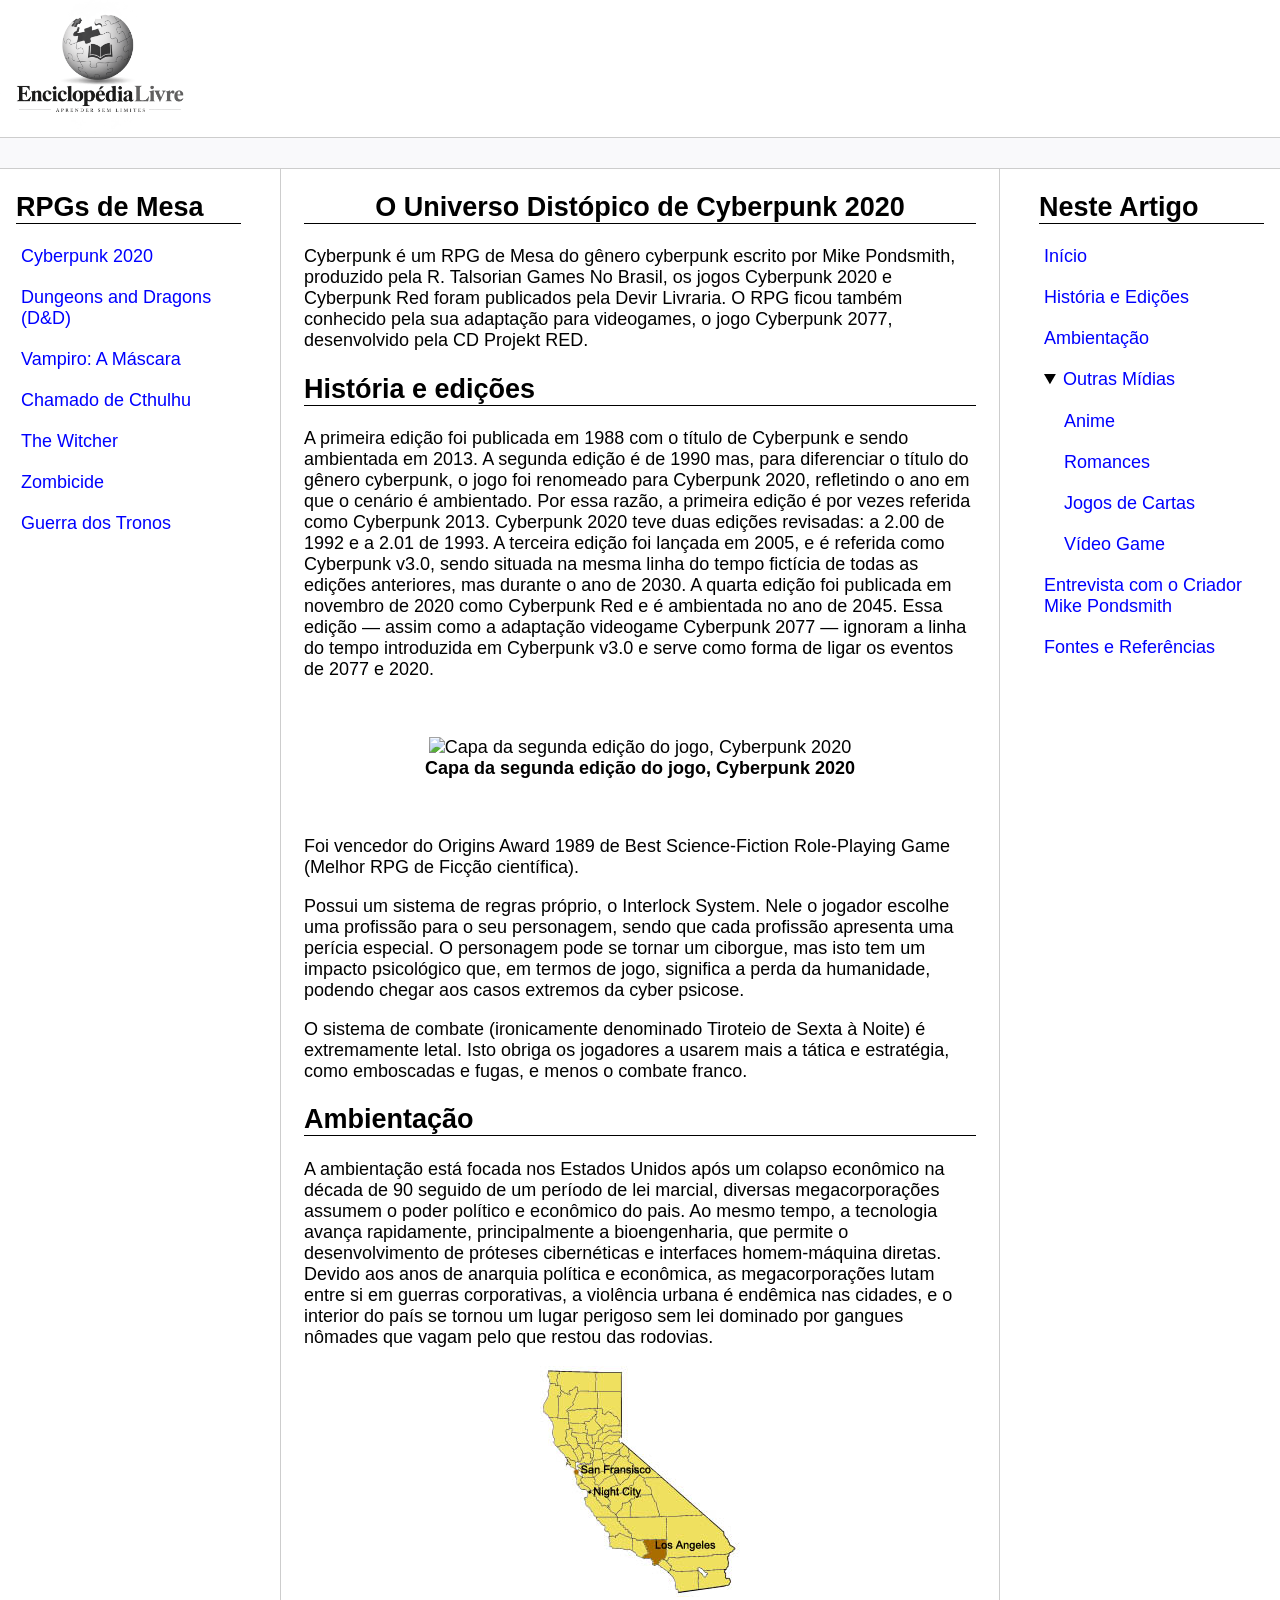
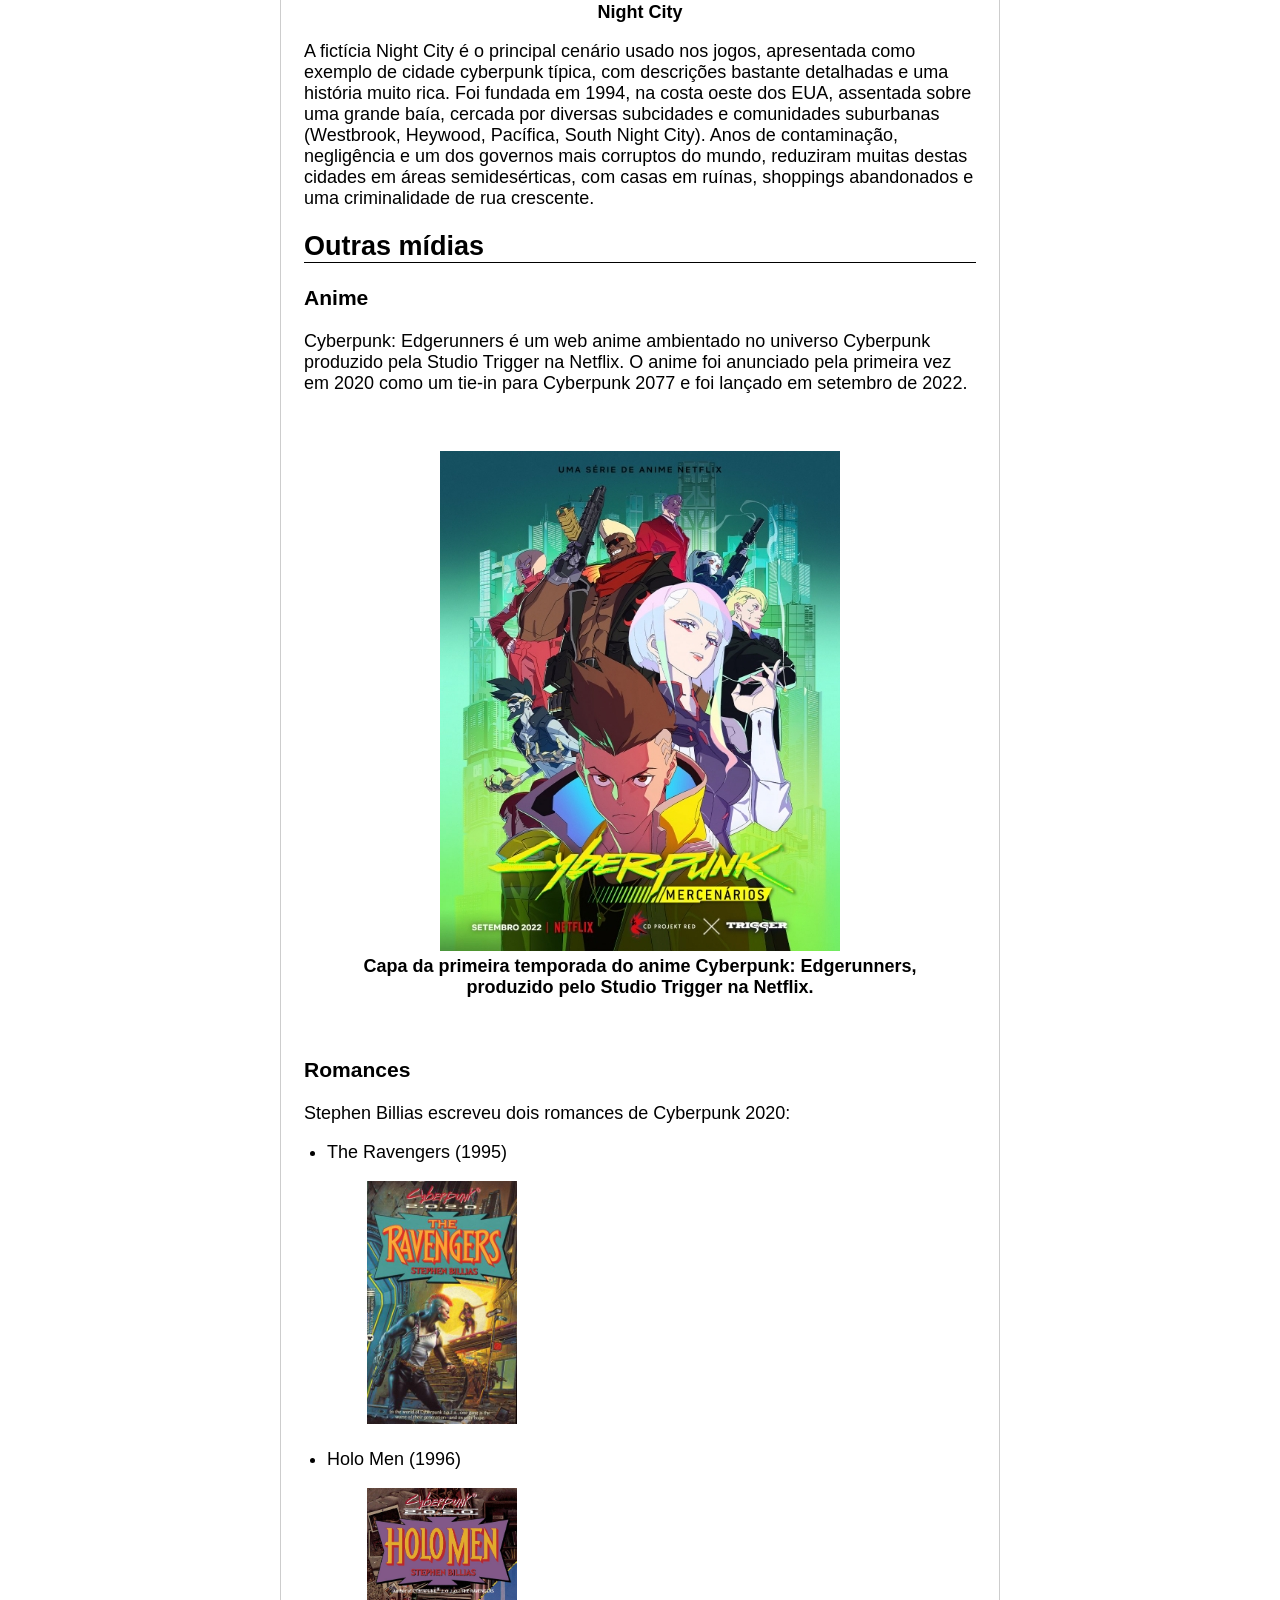
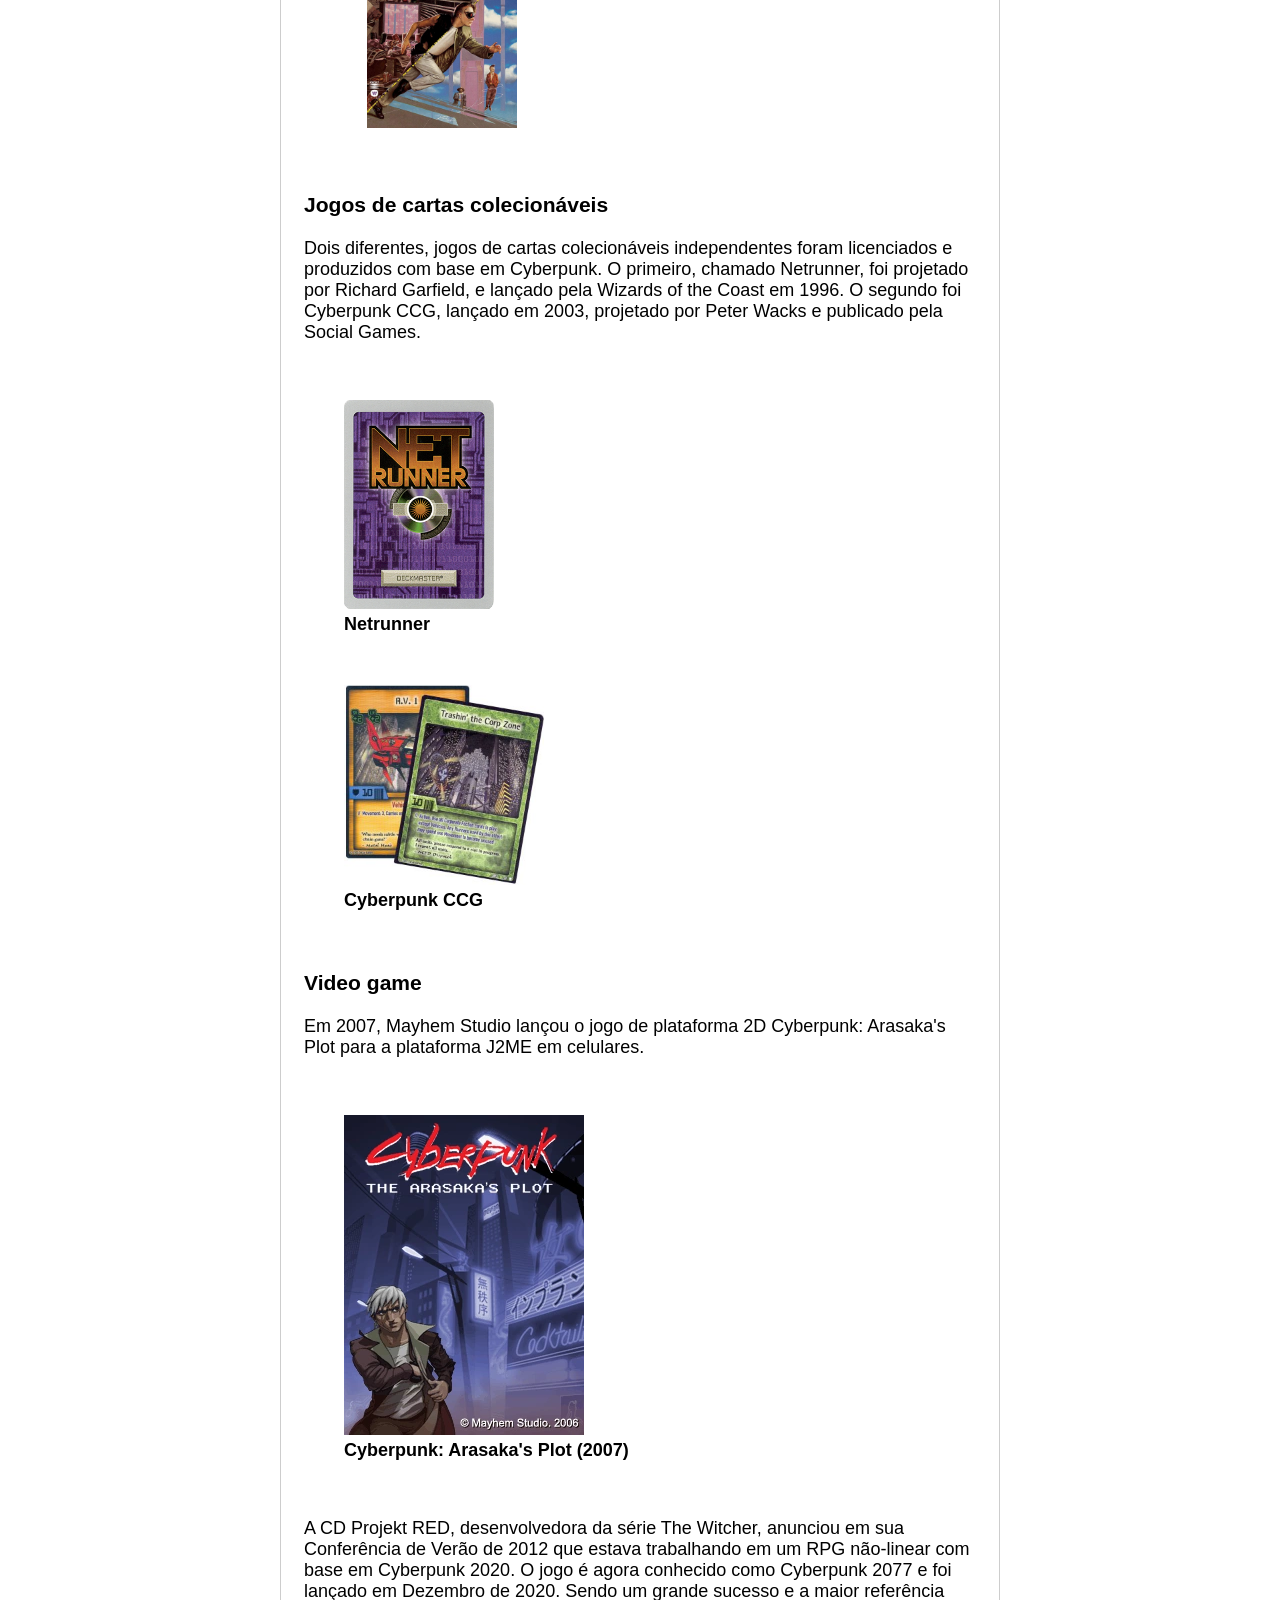
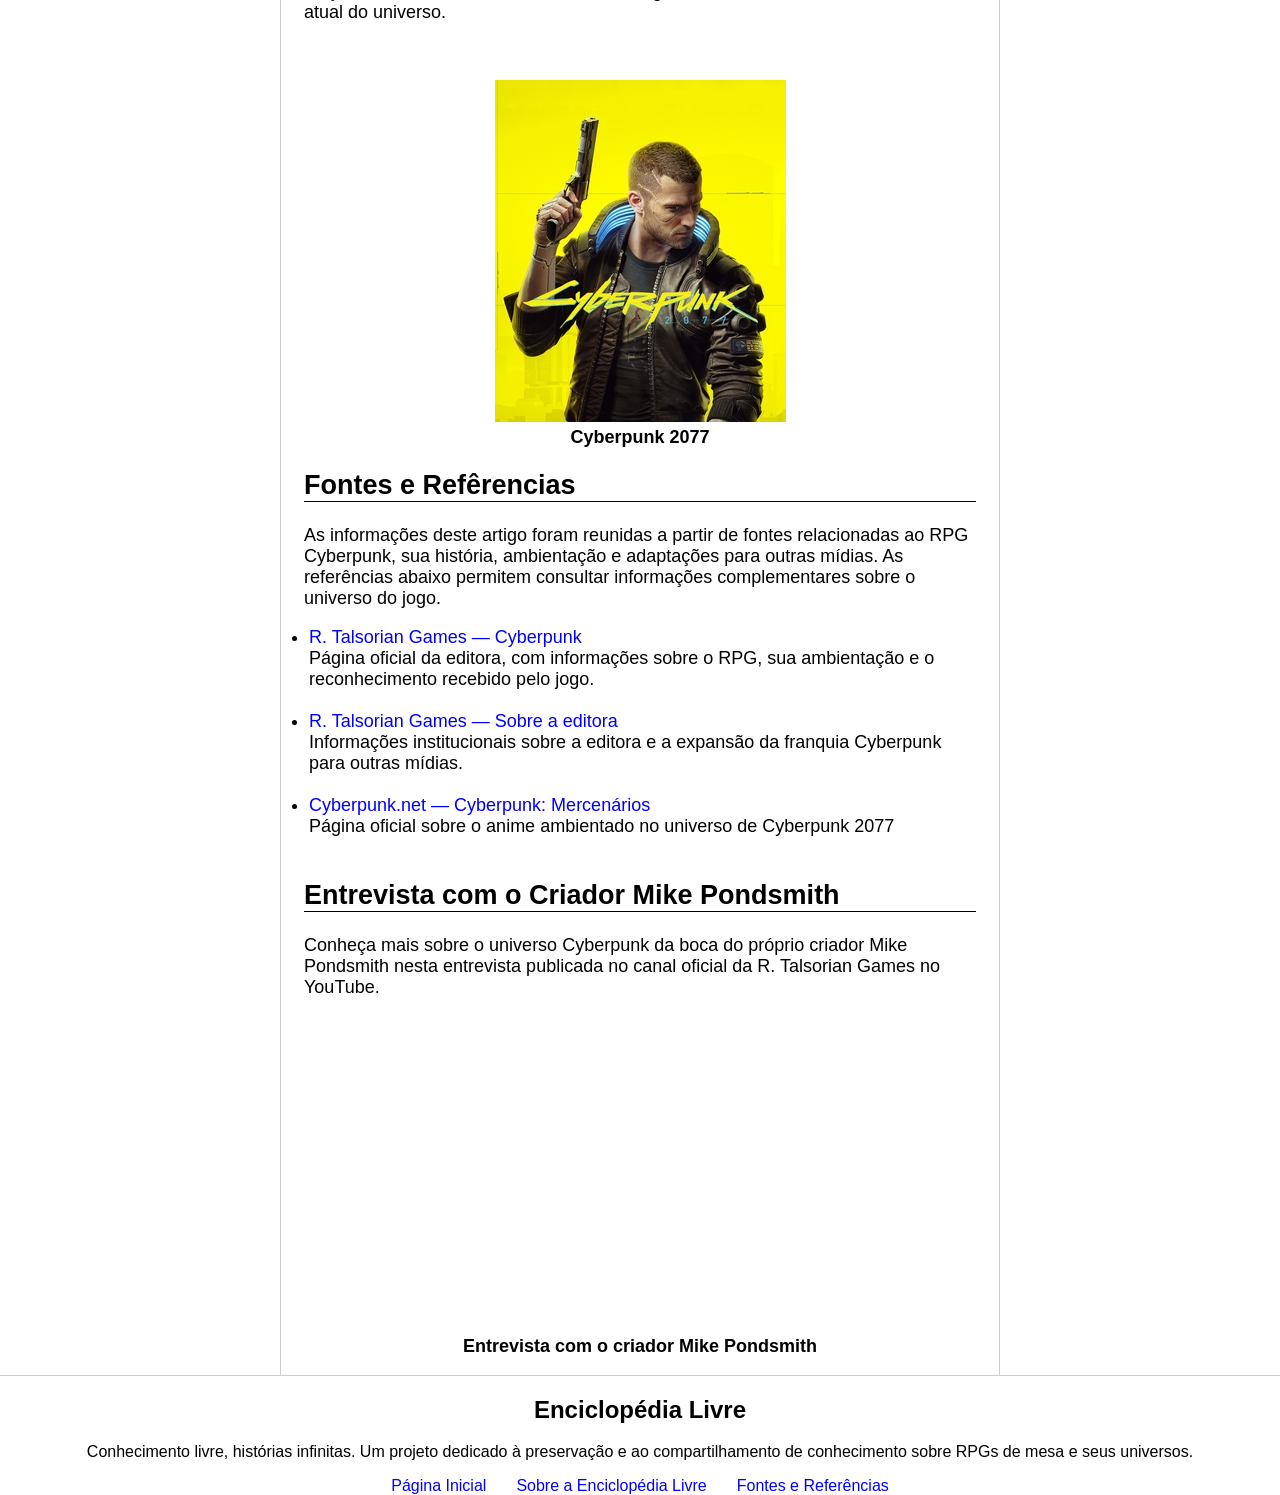
==== cyberpunk.html @ 6e22d8a5 "first commit" ====
<!DOCTYPE html>
<html lang="pt-BR">
<head>
    <meta charset="UTF-8">
    <meta http-equiv="X-UA-Compatible" content="IE=edge">
    <meta name="viewport" content="width=device-width, initial-scale=1.0">
    <meta name="description" content="Conheça Cyberpunk 2020, o RPG de mesa de ficção científica criado por Mike Pondsmith. Explore seu universo distópico, sistema de regras, história e ambientação futurista.">
    <title>Enciclopédia Livre - RPGs de Mesa | Cyberpunk 2020</title>
    <link rel="stylesheet" href="assets/css/style.css">
</head>
<body>

    <header>
        <div class="logo">
            <img src="assets/images/logo.png" width="200" alt="Logo da Enciclopédia Livre"/>
        </div> 
    </header>  

    <div class="bar"></div>

    <main class="content">
        <nav class="sidebar" aria-label="Navegação por RPGs de mesa">
            <h2>RPGs de Mesa</h2>
            <ul>
                <li><a href="cyberpunk.html" target="_self">Cyberpunk 2020</a></li>
                <li><a href="#">Dungeons and Dragons (D&D)</a></li>
                <li><a href="#">Vampiro: A Máscara</a></li>
                <li><a href="#">Chamado de Cthulhu</a></li>
                <li><a href="#">The Witcher</a></li>
                <li><a href="#">Zombicide</a></li>
                <li><a href="#">Guerra dos Tronos</a></li>
            </ul>
        </nav>

        <article class="main">
            <h1 id="inicio" style="text-align: center;">O Universo Distópico de Cyberpunk 2020</h1>
            <p>Cyberpunk é um RPG de Mesa do gênero cyberpunk escrito por Mike Pondsmith, produzido pela R. Talsorian Games No Brasil, os jogos Cyberpunk 2020 e Cyberpunk Red foram publicados pela Devir Livraria. O RPG ficou também conhecido pela sua adaptação para videogames, o jogo Cyberpunk 2077, desenvolvido pela CD Projekt RED.</p>
            <h2 id="historia">História e edições</h2>
            <p>A primeira edição foi publicada em 1988 com o título de Cyberpunk e sendo ambientada em 2013. A segunda edição é de 1990 mas, para diferenciar o título do gênero cyberpunk, o jogo foi renomeado para Cyberpunk 2020, refletindo o ano em que o cenário é ambientado. Por essa razão, a primeira edição é por vezes referida como Cyberpunk 2013. Cyberpunk 2020 teve duas edições revisadas: a 2.00 de 1992 e a 2.01 de 1993. A terceira edição foi lançada em 2005, e é referida como Cyberpunk v3.0, sendo situada na mesma linha do tempo fictícia de todas as edições anteriores, mas durante o ano de 2030. A quarta edição foi publicada em novembro de 2020 como Cyberpunk Red e é ambientada no ano de 2045. Essa edição — assim como a adaptação videogame Cyberpunk 2077 — ignoram a linha do tempo introduzida em Cyberpunk v3.0 e serve como forma de ligar os eventos de 2077 e 2020.</p>
            <br>
            <figure>
                <img src="assets/images/cyberpunk/CyberpunkCapa.jpeg" alt="Capa da segunda edição do jogo, Cyberpunk 2020">
                <figcaption><strong>Capa da segunda edição do jogo, Cyberpunk 2020</strong></figcaption>
            </figure>
            <br>
            <p>Foi vencedor do Origins Award 1989 de Best Science-Fiction Role-Playing Game (Melhor RPG de Ficção científica).</p>
            <p>Possui um sistema de regras próprio, o Interlock System. Nele o jogador escolhe uma profissão para o seu personagem, sendo que cada profissão apresenta uma perícia especial. O personagem pode se tornar um ciborgue, mas isto tem um impacto psicológico que, em termos de jogo, significa a perda da humanidade, podendo chegar aos casos extremos da cyber psicose.</p>
            <p>O sistema de combate (ironicamente denominado Tiroteio de Sexta à Noite) é extremamente letal. Isto obriga os jogadores a usarem mais a tática e estratégia, como emboscadas e fugas, e menos o combate franco.</p>
            <h2 id="ambientacao">Ambientação</h2>
            <p>A ambientação está focada nos Estados Unidos após um colapso econômico na década de 90 seguido de um período de lei marcial, diversas megacorporações assumem o poder político e econômico do pais. Ao mesmo tempo, a tecnologia avança rapidamente, principalmente a bioengenharia, que permite o desenvolvimento de próteses cibernéticas e interfaces homem-máquina diretas. Devido aos anos de anarquia política e econômica, as megacorporações lutam entre si em guerras corporativas, a violência urbana é endêmica nas cidades, e o interior do país se tornou um lugar perigoso sem lei dominado por gangues nômades que vagam pelo que restou das rodovias.</p>
            <figure>
                <img src="assets/images/cyberpunk/nightCity.jpg" alt="Mapa representando a localização de Night City nos EUA">
                <figcaption><strong>Night City</strong></figcaption>
            </figure>
            <p>A fictícia Night City é o principal cenário usado nos jogos, apresentada como exemplo de cidade cyberpunk típica, com descrições bastante detalhadas e uma história muito rica. Foi fundada em 1994, na costa oeste dos EUA, assentada sobre uma grande baía, cercada por diversas subcidades e comunidades suburbanas (Westbrook, Heywood, Pacífica, South Night City). Anos de contaminação, negligência e um dos governos mais corruptos do mundo, reduziram muitas destas cidades em áreas semidesérticas, com casas em ruínas, shoppings abandonados e uma criminalidade de rua crescente.</p>            
            <section id="sectionOutrasMidias">
                <h2 id="outrasMidias">Outras mídias</h2>
                <h3 id="anime">Anime</h3>
                <p>Cyberpunk: Edgerunners é um web anime ambientado no universo Cyberpunk produzido pela Studio Trigger na Netflix. O anime foi anunciado pela primeira vez em 2020 como um tie-in para Cyberpunk 2077 e foi lançado em setembro de 2022.</p>
                <br>
                <figure>
                    <img src="assets/images/cyberpunk/edgerunners.jpg" alt="Capa da primeira temporada do anime Cyberpunk: Edgerunners.">
                    <figcaption><strong>Capa da primeira temporada do anime Cyberpunk: Edgerunners, produzido pelo Studio Trigger na Netflix.</strong></figcaption>
                </figure>
                <br>
                <h3 id="romances">Romances</h3>
                <p>Stephen Billias escreveu dois romances de Cyberpunk 2020:</p>
                <ul style="list-style-type: disc; padding-left: 23px;">
                    <li>The Ravengers (1995)
                        <figure style="text-align: left;">
                            <img src="assets/images/cyberpunk/theRavengers.jpg" alt="Capa do romance The Ravengers de 1995" width="150px">
                        </figure>
                    </li>
                    <li style="margin-top: 20px;">Holo Men (1996)
                        <figure style="text-align: left;">
                            <img src="assets/images/cyberpunk/holoMen.jpg" alt="Capa do romance Holo Men de 1996" width="150px">
                        </figure>
                    </li>
                </ul>
                <br>
                <h3 id="jogosDeCartas">Jogos de cartas colecionáveis</h3>
                <p>Dois diferentes, jogos de cartas colecionáveis independentes foram licenciados e produzidos com base em Cyberpunk. O primeiro, chamado Netrunner, foi projetado por Richard Garfield, e lançado pela Wizards of the Coast em 1996. O segundo foi Cyberpunk CCG, lançado em 2003, projetado por Peter Wacks e publicado pela Social Games.</p>
                <br>
                <figure style="text-align: start;">
                    <img src="assets/images/cyberpunk/netrunner.png" alt="Logo do jogo de cartas colecionáveis Netrunner" width="150px">
                    <figcaption><strong>Netrunner</strong></figcaption>
                    <img src="assets/images/cyberpunk/cyberpunkCcg.jpg" alt="Cartas do jogo de cartas colecionáveis Cyberpunk CCG" width="200px" style="margin-top: 50px;">
                    <figcaption><strong>Cyberpunk CCG</strong></figcaption>
                </figure>
                <br>
                <h3 id="videoGame">Video game</h3>
                <p>Em 2007, Mayhem Studio lançou o jogo de plataforma 2D Cyberpunk: Arasaka's Plot para a plataforma J2ME em celulares.</p>
                <br>
                <figure style="text-align: start;">
                    <img src="assets/images/cyberpunk/cyberpunkMobile.webp" alt="Capa do jogo para celulares Cyberpunk: Arasaka's Plot, Lançado em 2007 pela Mayhem Studio">
                    <figcaption><strong>Cyberpunk: Arasaka's Plot (2007)</strong></figcaption>
                </figure>
                <br>
                <p>A CD Projekt RED, desenvolvedora da série The Witcher, anunciou em sua Conferência de Verão de 2012 que estava trabalhando em um RPG não-linear com base em Cyberpunk 2020. O jogo é agora conhecido como Cyberpunk 2077 e foi lançado em Dezembro de 2020. Sendo um grande sucesso e a maior referência atual do universo.</p>
                <br>
                <figure>
                    <img src="assets/images/cyberpunk/cyberpunk2077.jpg" alt="Capa do jogo Cyberpunk 2077, lançado pela CD Projekt Red em 2020">
                    <figcaption><strong>Cyberpunk 2077</strong></figcaption>
                </figure>
            </section>
            <section id="sectionFontesRefs">
                <h2 id="fontesRefs">Fontes e Refêrencias</h2>
                <p>As informações deste artigo foram reunidas a partir de fontes relacionadas ao RPG Cyberpunk, sua história, ambientação e adaptações para outras mídias. As referências abaixo permitem consultar informações complementares sobre o universo do jogo.</p>
                <ul style="list-style-type: disc;">                        
                    <li><a href="https://rtalsoriangames.com/cyberpunk/" target="_blank">R. Talsorian Games — Cyberpunk</a><br>Página oficial da editora, com informações sobre o RPG, sua ambientação e o reconhecimento recebido pelo jogo.</li><br>
                    <li><a href="https://talsorianstore.com/pages/about-us" target="_blank">R. Talsorian Games — Sobre a editora</a><br>Informações institucionais sobre a editora e a expansão da franquia Cyberpunk para outras mídias.</li><br>                        
                    <li><a href="https://www.cyberpunk.net/pt-br/edgerunners" target="_blank">Cyberpunk.net — Cyberpunk: Mercenários</a><br>Página oficial sobre o anime ambientado no universo de Cyberpunk 2077</li><br>
                </ul>
            </section>
            <section id="sectionEntrevista">
                <h2 id="entrevista">Entrevista com o Criador Mike Pondsmith</h2>
                <p>Conheça mais sobre o universo Cyberpunk da boca do próprio criador Mike Pondsmith nesta entrevista publicada no canal oficial da R. Talsorian Games no YouTube.</p>
                <figure>
                    <iframe width="560" height="315" src="https://www.youtube.com/embed/AiCgcib6VkI?si=culE1YhgrwPbnKPa" title="Entrevista com o criador de Cyberpunk, Mike Pondsmith" frameborder="0" allow="accelerometer; autoplay; clipboard-write; encrypted-media; gyroscope; picture-in-picture; web-share" referrerpolicy="strict-origin-when-cross-origin" allowfullscreen></iframe>
                    <figcaption><strong>Entrevista com o criador Mike Pondsmith</strong></figcaption>
                </figure>
            </section>
        </article>

        <nav class="anchors" aria-label="Índice deste artigo">
            <h2>Neste Artigo</h2>
            <ul>
                <li><a href="#inicio">Início</a></li>
                <li><a href="#historia">História e Edições</a></li>
                <li><a href="#ambientacao">Ambientação</a></li>
                <li>
                    <details open>
                        <summary><a href="#outrasMidias">Outras Mídias</a></summary><br>
                        <ul style="padding-left: 20px;">
                            <li><a href="#anime">Anime</a></li>
                            <li><a href="#romances">Romances</a></li>
                            <li><a href="#jogosDeCartas">Jogos de Cartas</a></li>
                            <li><a href="#videoGame">Vídeo Game</a></li>                             
                        </ul>                   
                    </details>                  
                </li>
                <li><a href="#entrevista">Entrevista com o Criador Mike Pondsmith</a></li>
                <li><a href="#fontesRefs">Fontes e Referências</a></li>
            </ul>
        </nav>
    </main>

    <footer class="footer">
        <h2 style="border: none; text-align: center;">Enciclopédia Livre</h2>
        <p style="text-align: center;">Conhecimento livre, histórias infinitas. Um projeto dedicado à preservação e ao compartilhamento de conhecimento sobre RPGs de mesa e seus universos.</p>
        <nav class="footer-nav" aria-label="Navegação do rodapé">
            <a href="#">Página Inicial</a>
            <a href="#">Sobre a Enciclopédia Livre</a>           
            <a href="#fontesRefs">Fontes e Referências</a>
        </nav>
    </footer>
</body>
</html>
---- assets/css/style.css ----
body, html {
    margin: 0;
    padding: 0;
    font-family: 'Segoe UI', Tahoma, Geneva, Verdana, sans-serif;
}
ul { list-style: none; padding-left: 5px; }
a { color:blue; text-decoration: none;}
.bar {
    background-color: #f9f9fb;
    padding:15px;
    border-top: solid 1px #cdcdcd;
    border-bottom: solid 1px #cdcdcd;
}
.content {
    max-width: 1440px;
    margin: auto;
    grid-gap: 3rem;
    display: grid;
    gap: 3rem;
    grid-template-areas: "sidebar main anchors";
    grid-template-columns: minmax(0,15rem) minmax(0,2.5fr) minmax(0,15rem);
    padding-left: 1rem;
    padding-right: 1rem;
    font-size: 18px;
    position: relative;
}
.content::before,
.content::after {
    content: "";
    position: absolute;
    top: 0;
    bottom: 0;
    width: 1px;
    background-color: #cdcdcd;
    pointer-events: none;
}

.content::before {
    left: calc(1rem + 15rem + 1.5rem);
}

.content::after {
    right: calc(1rem + 15rem + 1.5rem);
}
.footer {
    min-height: 100px;
    border-top: solid 1px #cdcdcd;
}
.sidebar {
    position: sticky;
    top: 20px;
    align-self: start;
    border-right: none;
    padding-right: 15px;
}
.sidebar li {
    margin-bottom: 20px;
}

.anchors {
    position: sticky;
    top: 20px;
    align-self: start;
    border-left: none;
    padding-left: 15px;
}
.anchors li {
    margin-bottom: 20px;
}
.footer-nav {
    display: flex;
    justify-content: center;
    align-items: center;
    gap: 30px;
}
.footer-nav a {
    display: block;
    text-align: center;
}
figure {
    text-align: center;
}

h1 {
    border-bottom: 1px solid black;
}

h2 {
    border-bottom: 1px solid black;
}
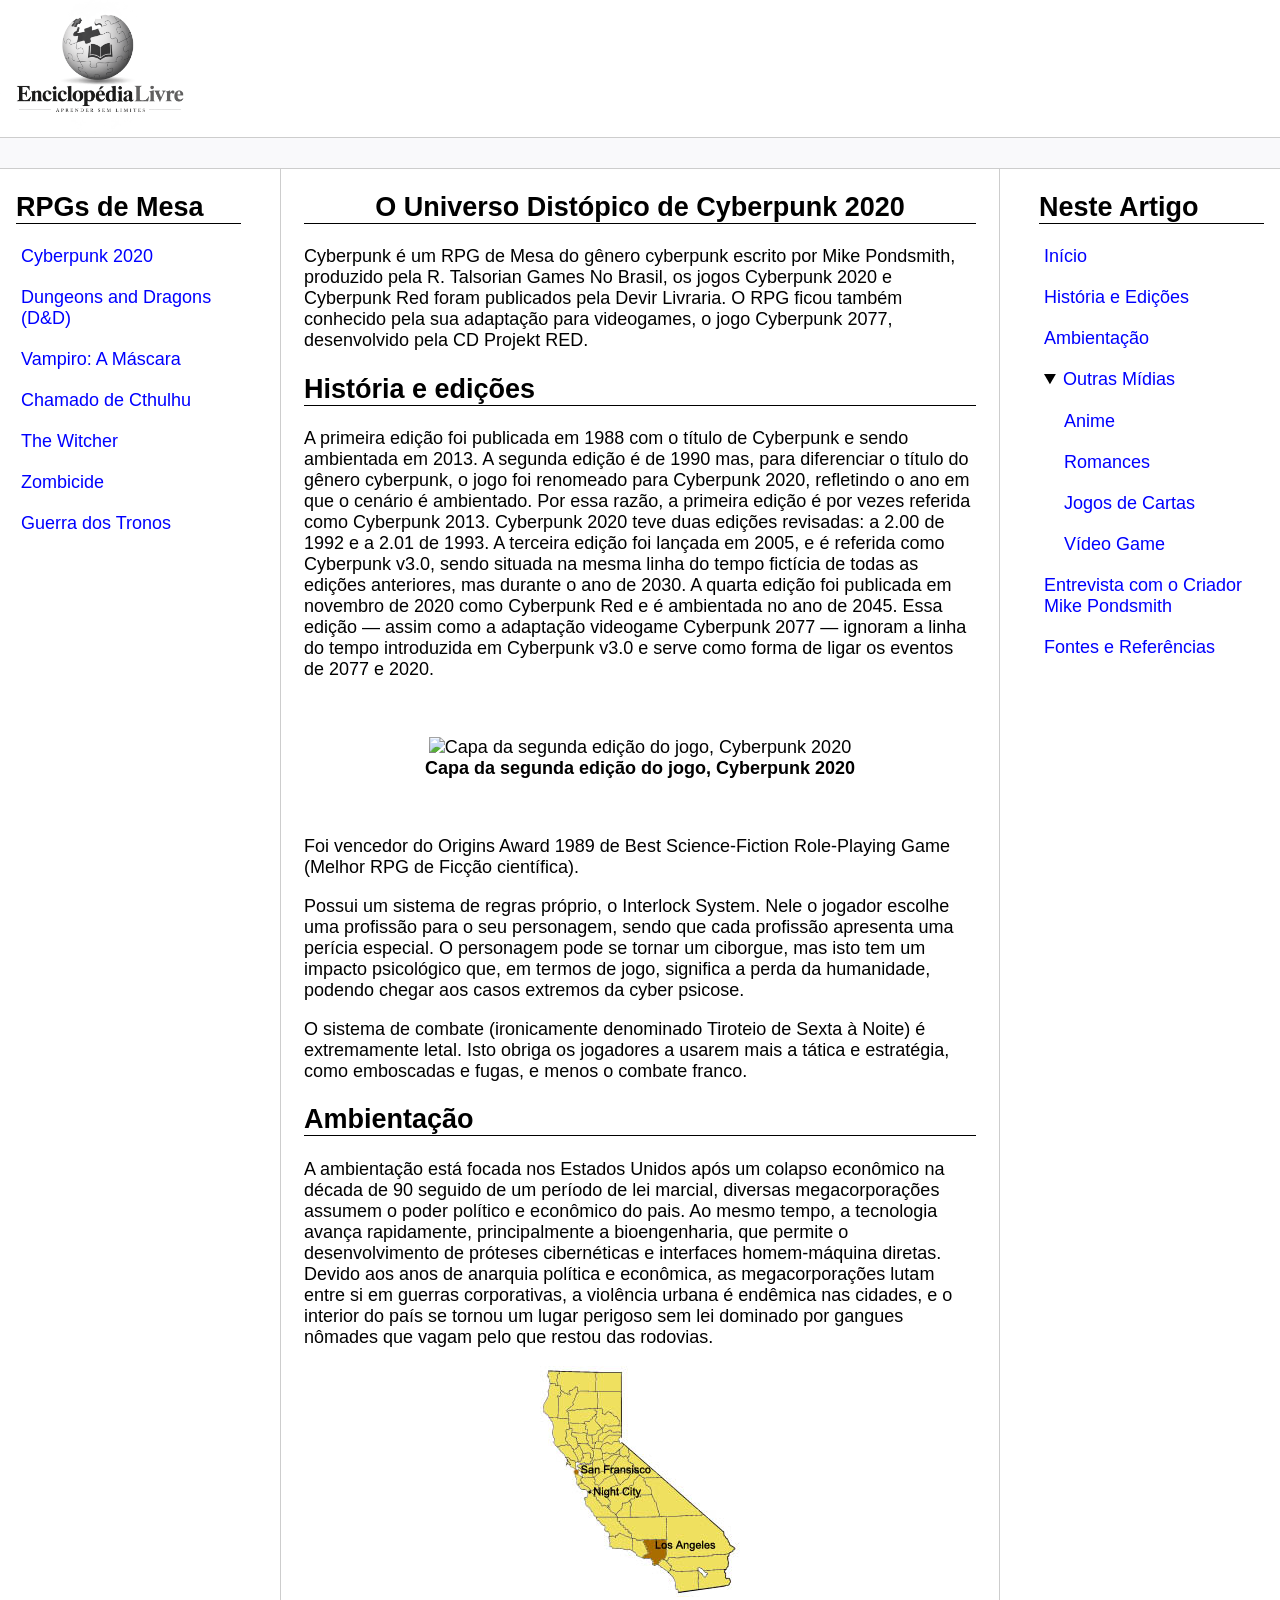
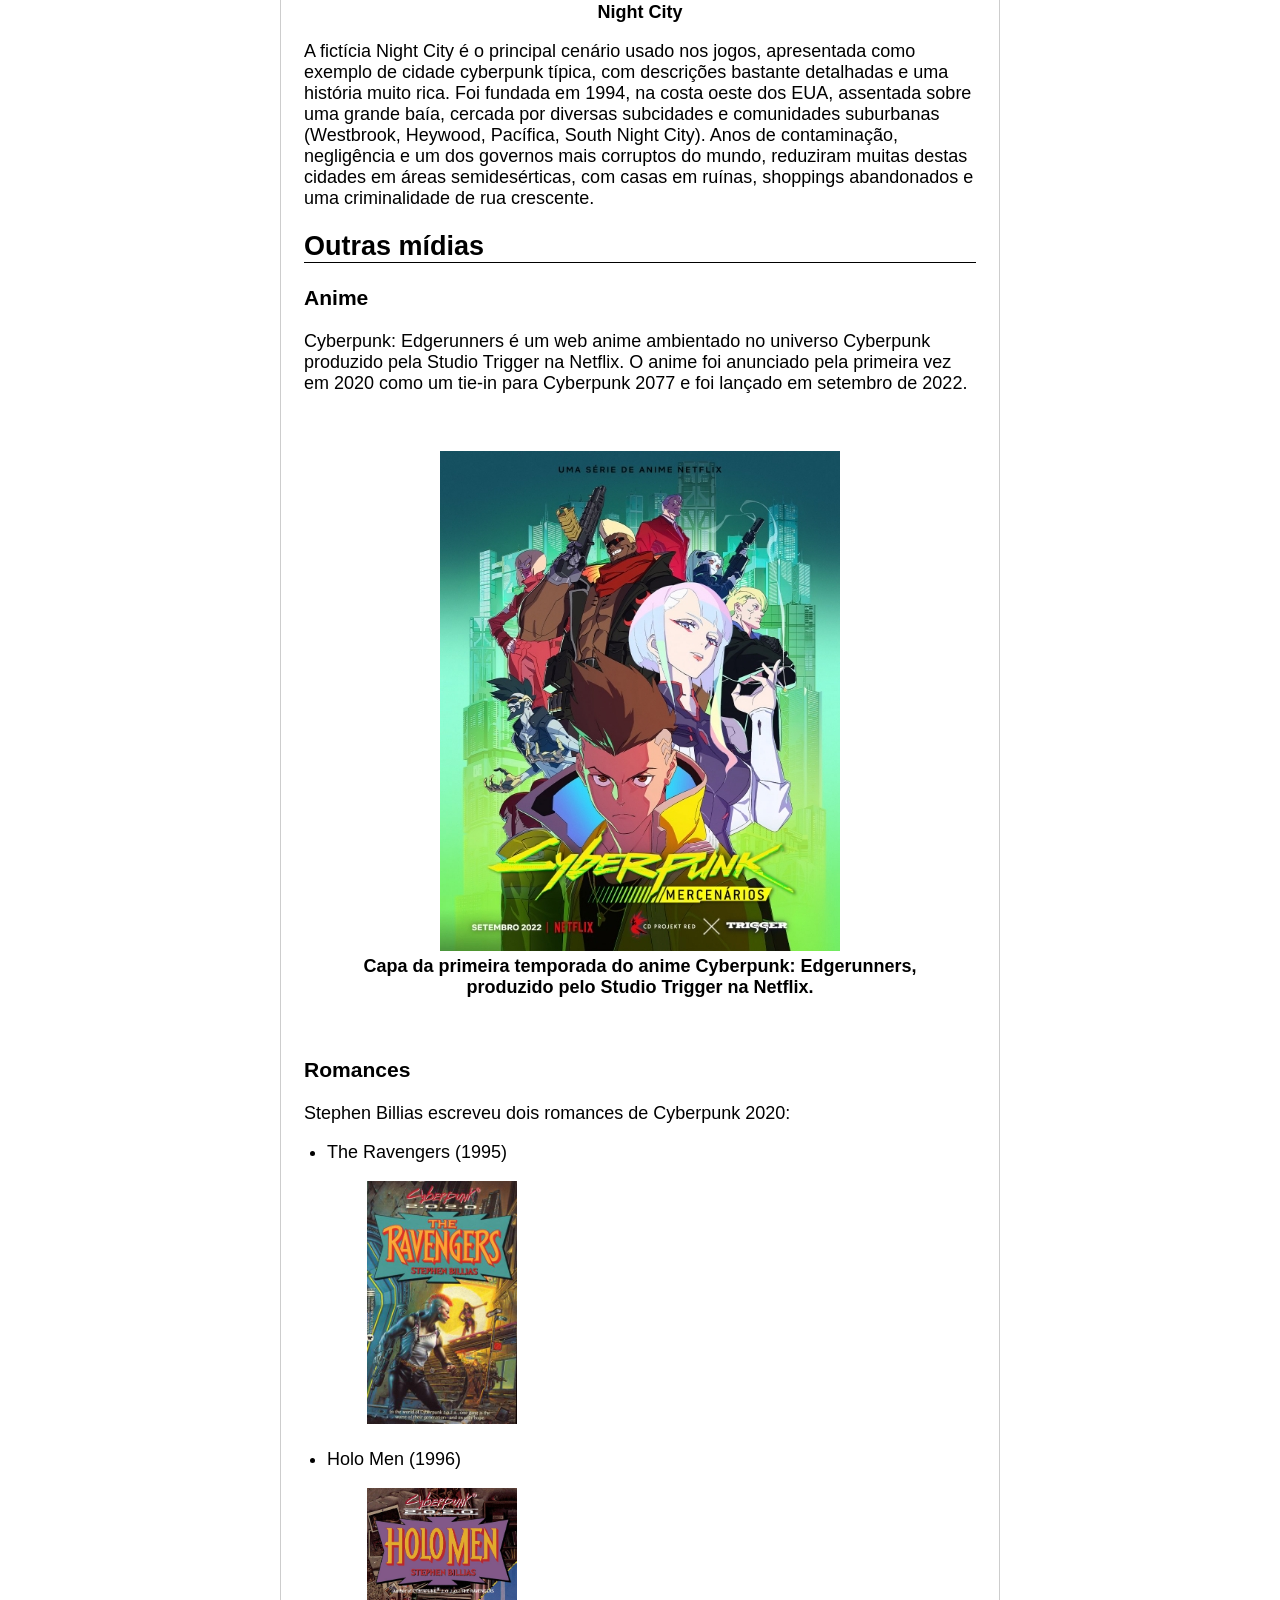
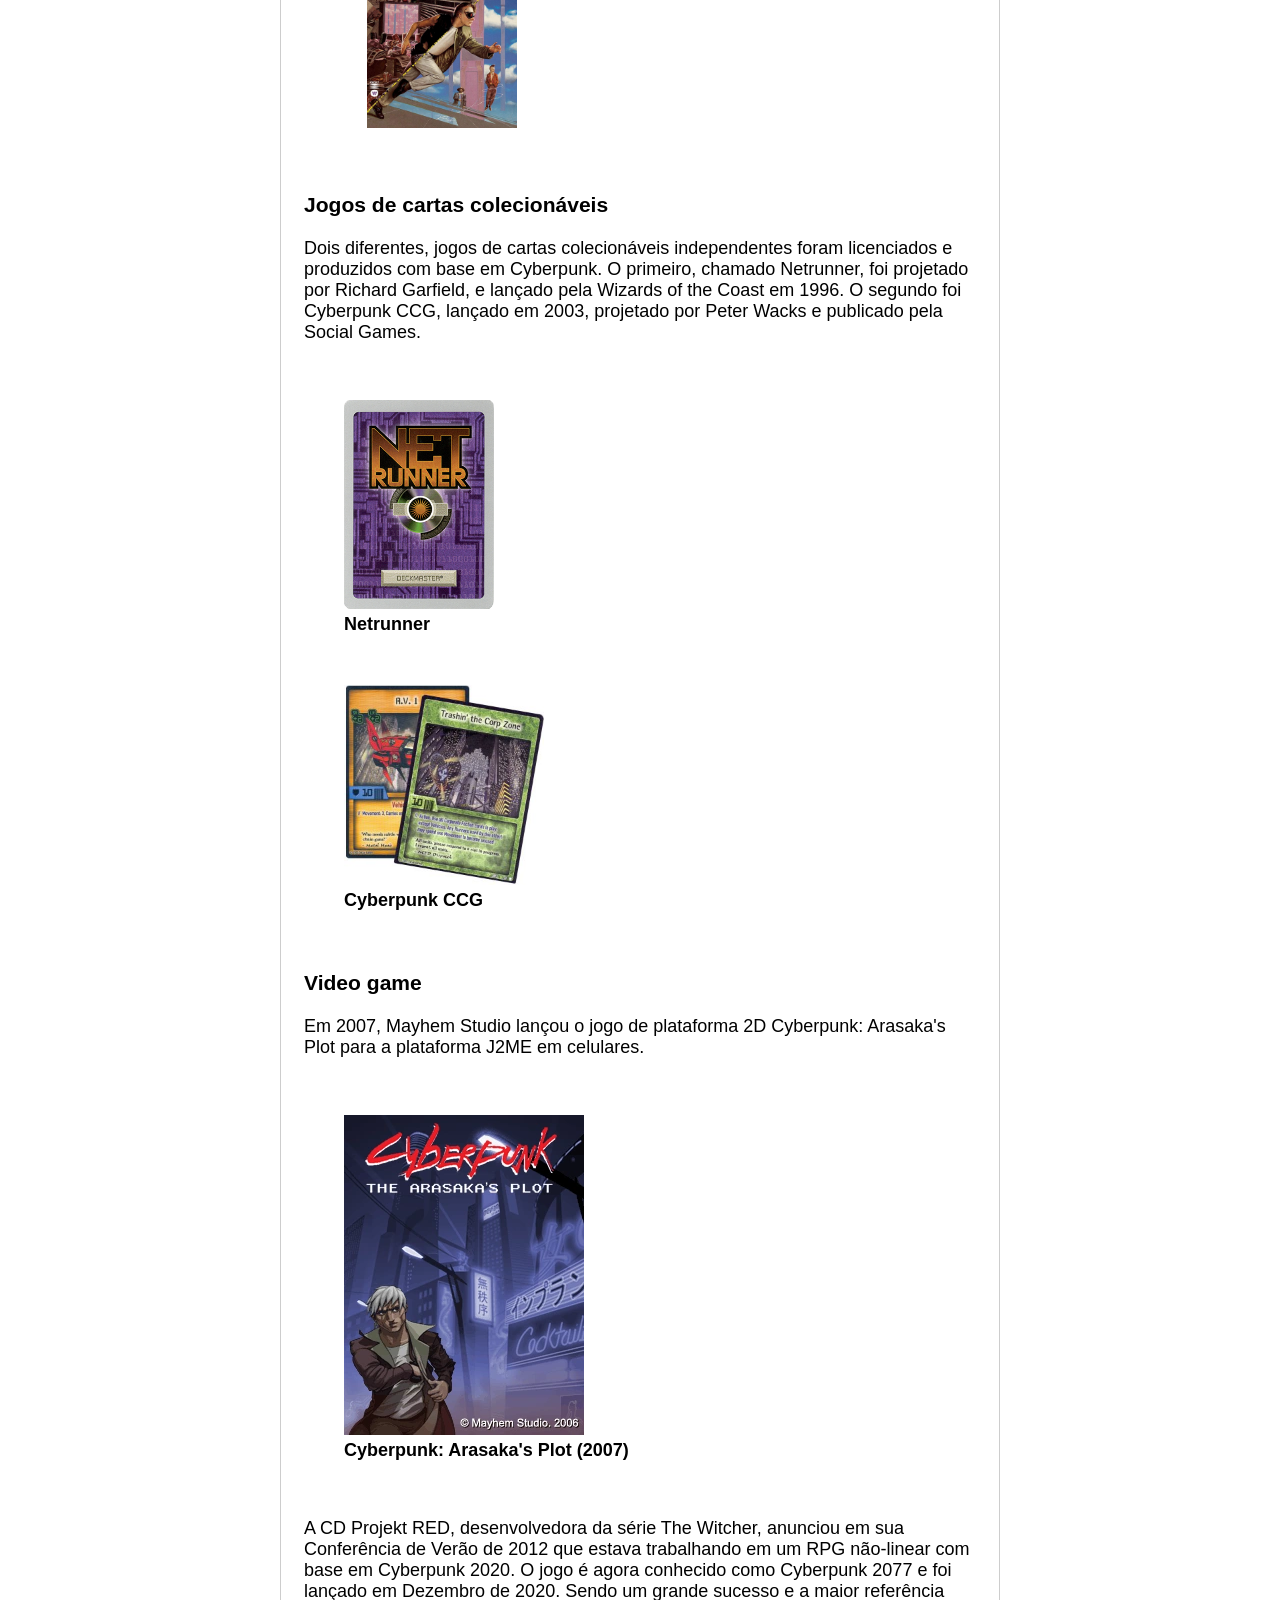
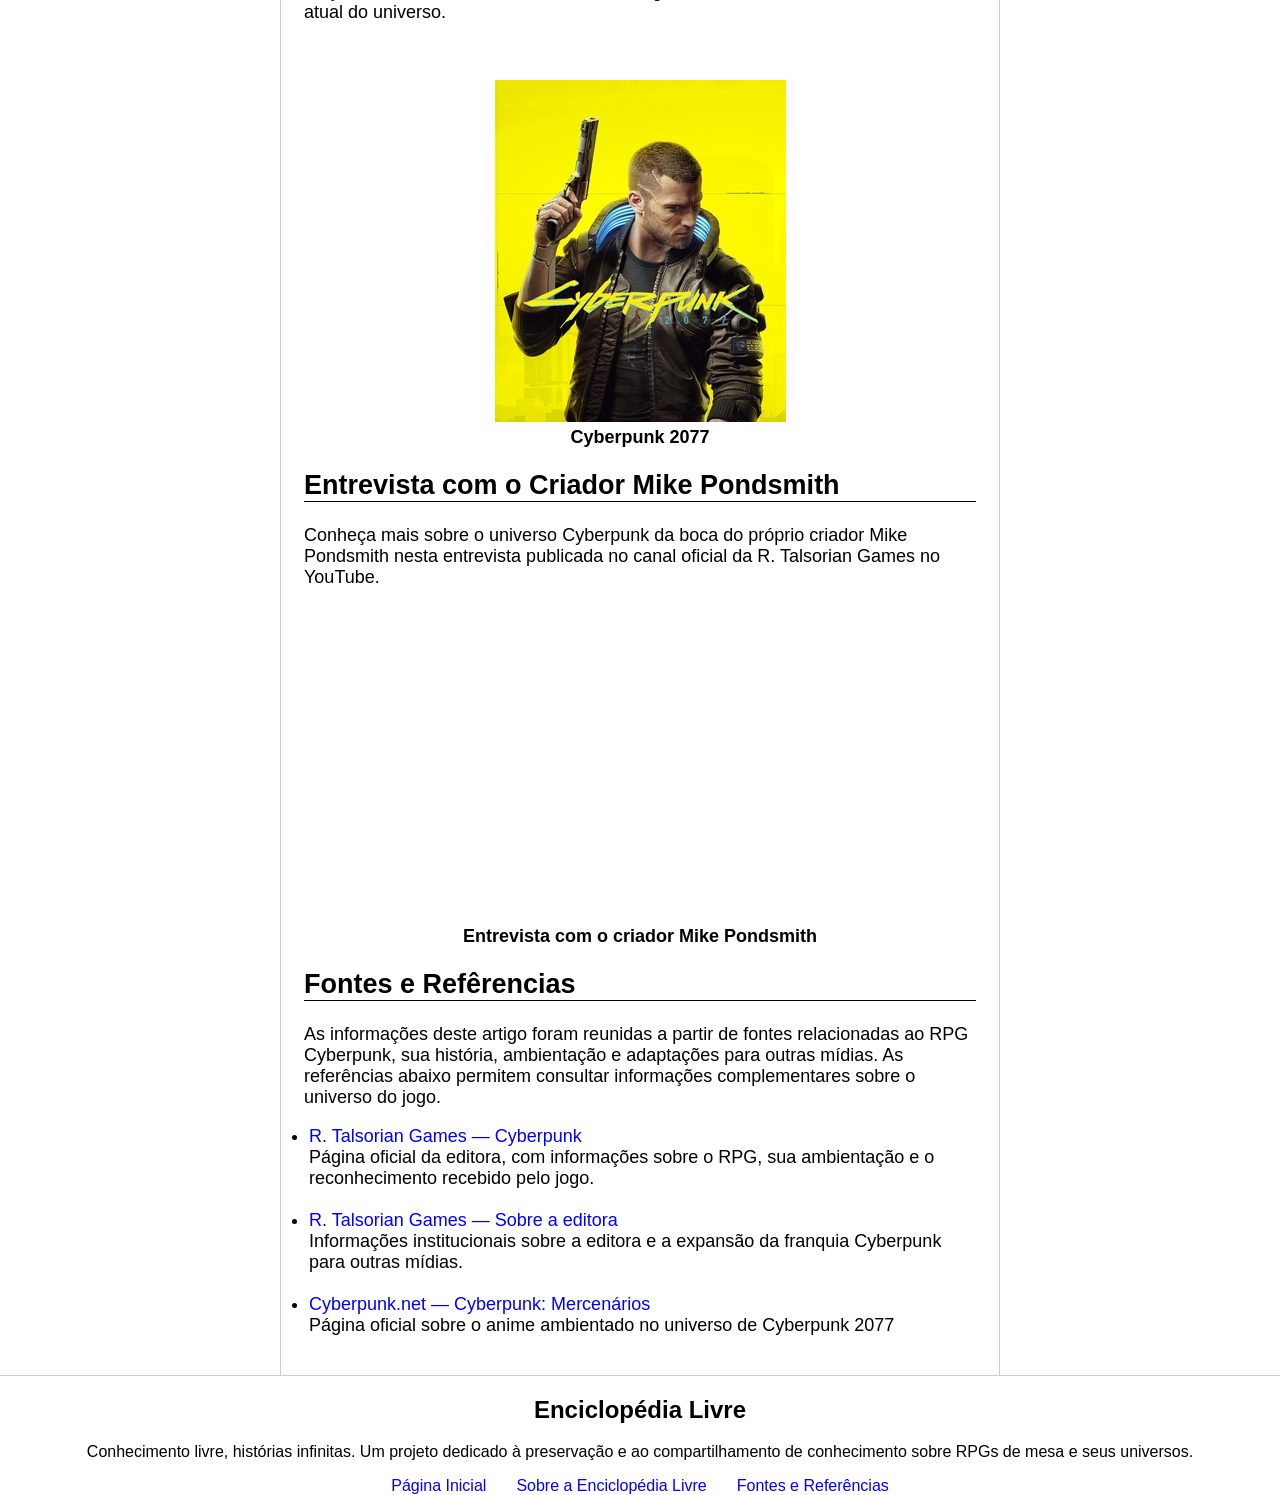
==== commit 29084dba: "corrected the position of the interview section with Mike Pondsmith to Cyberpunk 2020 article" ====
--- a/cyberpunk.html
+++ b/cyberpunk.html
@@ -103,6 +103,14 @@
                     <figcaption><strong>Cyberpunk 2077</strong></figcaption>
                 </figure>
             </section>
+            <section id="sectionEntrevista">
+                <h2 id="entrevista">Entrevista com o Criador Mike Pondsmith</h2>
+                <p>Conheça mais sobre o universo Cyberpunk da boca do próprio criador Mike Pondsmith nesta entrevista publicada no canal oficial da R. Talsorian Games no YouTube.</p>
+                <figure>
+                    <iframe width="560" height="315" src="https://www.youtube.com/embed/AiCgcib6VkI?si=culE1YhgrwPbnKPa" title="Entrevista com o criador de Cyberpunk, Mike Pondsmith" frameborder="0" allow="accelerometer; autoplay; clipboard-write; encrypted-media; gyroscope; picture-in-picture; web-share" referrerpolicy="strict-origin-when-cross-origin" allowfullscreen></iframe>
+                    <figcaption><strong>Entrevista com o criador Mike Pondsmith</strong></figcaption>
+                </figure>
+            </section>            
             <section id="sectionFontesRefs">
                 <h2 id="fontesRefs">Fontes e Refêrencias</h2>
                 <p>As informações deste artigo foram reunidas a partir de fontes relacionadas ao RPG Cyberpunk, sua história, ambientação e adaptações para outras mídias. As referências abaixo permitem consultar informações complementares sobre o universo do jogo.</p>
@@ -111,14 +119,6 @@
                     <li><a href="https://talsorianstore.com/pages/about-us" target="_blank">R. Talsorian Games — Sobre a editora</a><br>Informações institucionais sobre a editora e a expansão da franquia Cyberpunk para outras mídias.</li><br>                        
                     <li><a href="https://www.cyberpunk.net/pt-br/edgerunners" target="_blank">Cyberpunk.net — Cyberpunk: Mercenários</a><br>Página oficial sobre o anime ambientado no universo de Cyberpunk 2077</li><br>
                 </ul>
-            </section>
-            <section id="sectionEntrevista">
-                <h2 id="entrevista">Entrevista com o Criador Mike Pondsmith</h2>
-                <p>Conheça mais sobre o universo Cyberpunk da boca do próprio criador Mike Pondsmith nesta entrevista publicada no canal oficial da R. Talsorian Games no YouTube.</p>
-                <figure>
-                    <iframe width="560" height="315" src="https://www.youtube.com/embed/AiCgcib6VkI?si=culE1YhgrwPbnKPa" title="Entrevista com o criador de Cyberpunk, Mike Pondsmith" frameborder="0" allow="accelerometer; autoplay; clipboard-write; encrypted-media; gyroscope; picture-in-picture; web-share" referrerpolicy="strict-origin-when-cross-origin" allowfullscreen></iframe>
-                    <figcaption><strong>Entrevista com o criador Mike Pondsmith</strong></figcaption>
-                </figure>
             </section>
         </article>
 
